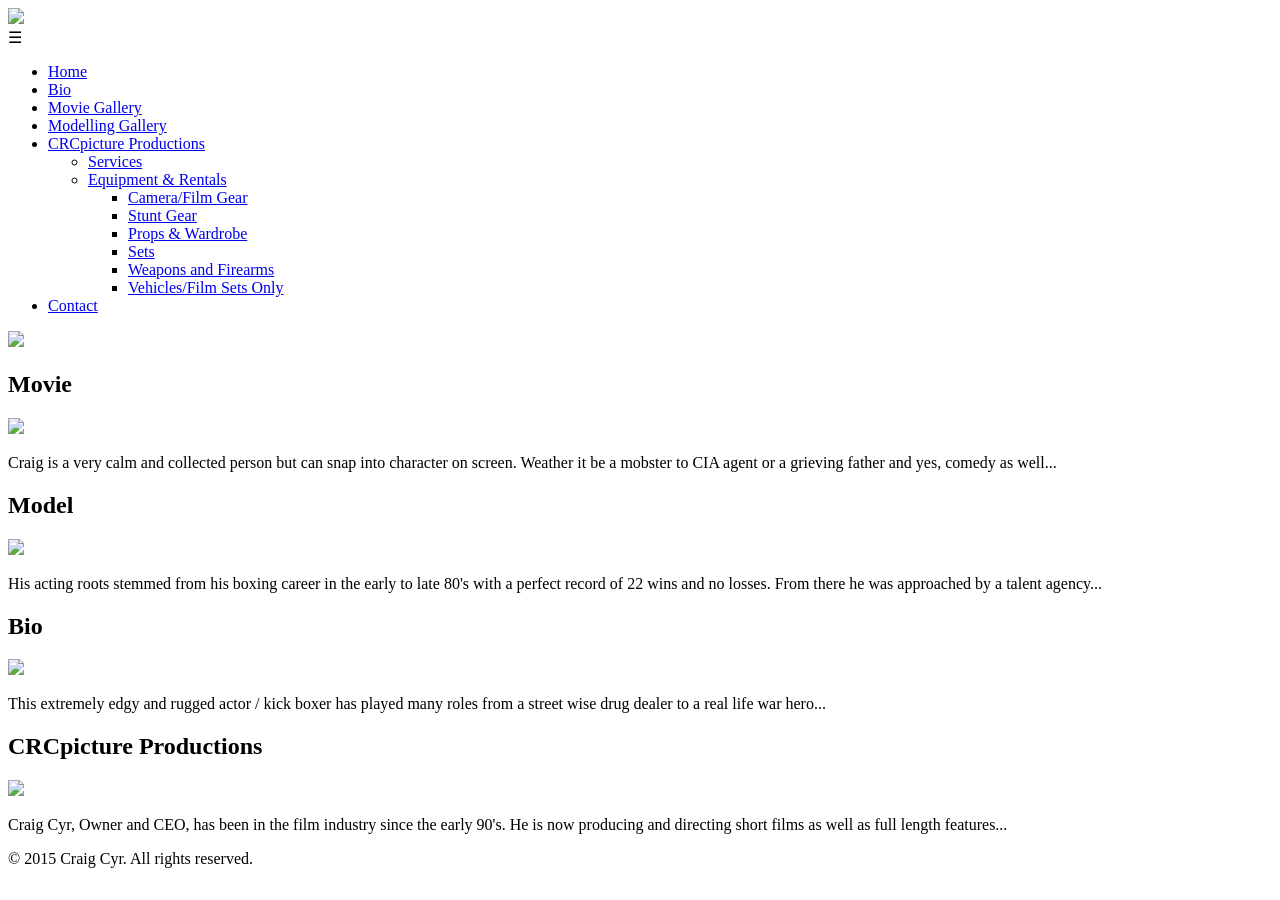
==== index.html @ 8af1f7a8 "Add files via upload" ====
<!doctype html>
<html lang="en">
<head>
  <meta name="viewport" content="width=device-width, initial-scale=1.0" />
  <title>Craig Cyr</title>
  <link rel="stylesheet" type="text/css" href="http://fonts.googleapis.com/css?family=Roboto:300">
  <link type="text/css" rel="stylesheet" href="css/style.css" />
  <link rel="shortcut icon" href="favicon.ico">
</head>

<body>

    <nav>
        <div class="logo"><a href="index.html"><img src="images/craig-logo.webp" /></a></div> 

        <div class="hamburger" id="hamburger">☰</div>
        
        <ul class="menu" id="menu">
            <li><a href="index.html">Home</a></li>
            <li><a href="bio.html">Bio</a></li>
            <li><a href="movie.html">Movie Gallery</a></li>
            <li><a href="model.html">Modelling Gallery</a></li>
            <li class="has-submenu">
                <a href="crcpicture-productions.html">CRCpicture Productions <span class="arrow"></span> </a>
                <ul class="submenu">
                    <li><a href="services.html">Services</a></li>
                    <li class="has-submenu">
                    <a href="equipment-rentals.html">Equipment & Rentals <span class="arrow"></span> </a>
                        <ul class="submenu">
                            <li><a href="equipment-rentals.html#camera-film-gear">Camera/Film Gear</a></li>
                            <li><a href="equipment-rentals.html#stunt-gear">Stunt Gear</a></li>
                            <li><a href="equipment-rentals.html#props-wardrobe">Props & Wardrobe</a></li>
                            <li><a href="equipment-rentals.html#sets">Sets</a></li>
                            <li><a href="equipment-rentals.html#film-weapons">Weapons and Firearms</a></li>
                            <li><a href="equipment-rentals.html#vehicles-film-sets">Vehicles/Film Sets Only</a></li>
                        </ul>
                    </li>
                </ul>
            </li>
            <li><a href="contact.html">Contact</a></li>
        </ul>
    </nav>

    <div class="banner"><img src="images/banner.webp" /></div> 
    <div class="container">
        <div> 
            <h2>Movie</h2>
            <a href="movie.html"><img src="images/movie-thumb.webp" width="372" /></a>
            <p>Craig is a very calm and collected person but can snap into character on screen. Weather it be a mobster to CIA agent or a grieving father and yes, comedy as well...</p>
        </div>
        <div>
            <h2>Model</h2>
            <a href="model.html"><img src="images/model-thumb.webp" width="372" /></a>
            <p>His acting roots stemmed from his boxing career in the early to late 80's with a perfect record of 22 wins and no losses. From there he was approached by a talent agency...</p>
        </div>
        <div>
            <h2>Bio</h2>
            <a href="bio.html"><img src="images/bio-thumb.webp" width="372" /></a>
            <p>This extremely edgy and rugged actor / kick boxer has played many roles from a street wise drug dealer to a real life war hero...</p>
        </div>
        <div>
            <h2>CRCpicture Productions</h2>
            <a href="crcpicture-productions.html"><img src="images/crc-thumb.webp" width="372" /></a>
            <p>Craig Cyr, Owner and CEO, has been in the film industry since the early 90's. He is now producing and directing short films as well as full length features...</p>
        </div>
    </div>

    <footer>
      	&copy; 2015 Craig Cyr. All rights reserved.   
    </footer>

    
<script type="text/javascript" src="js/nav.js"></script>

</body>
</html>
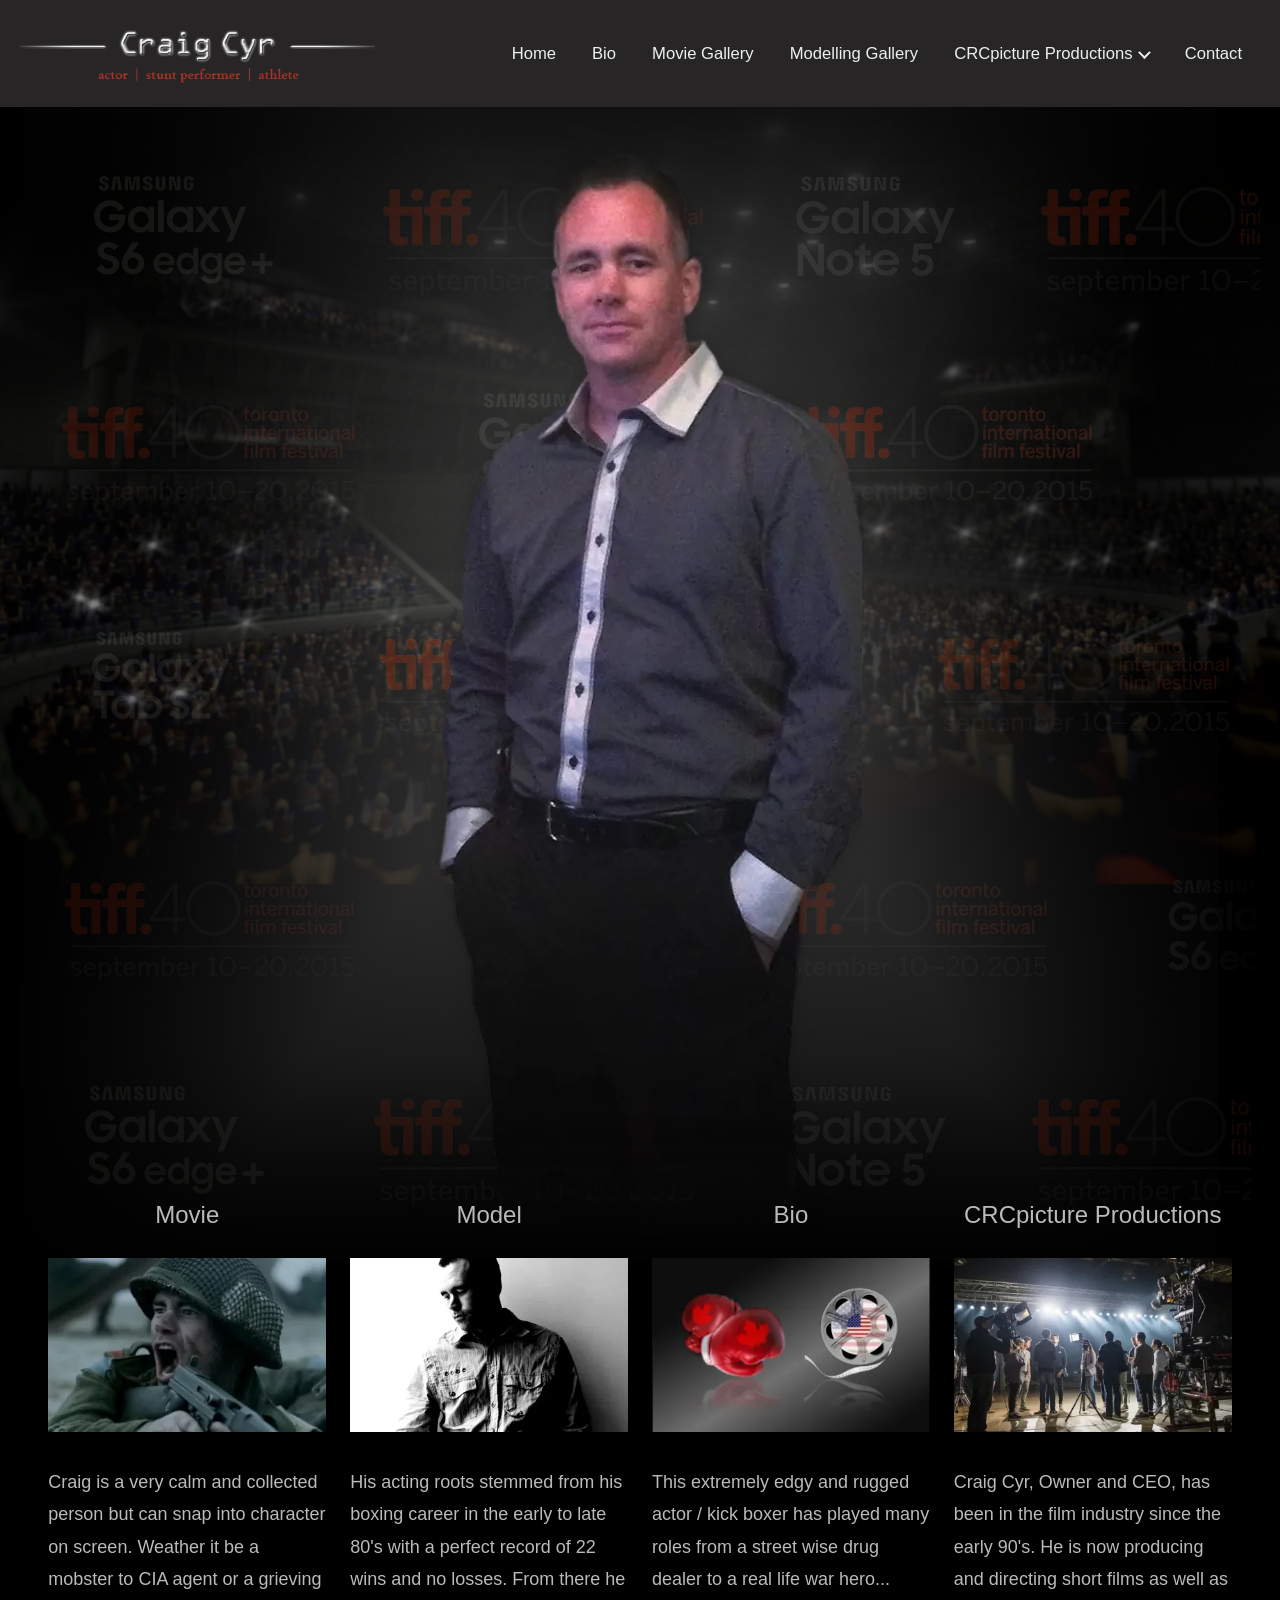
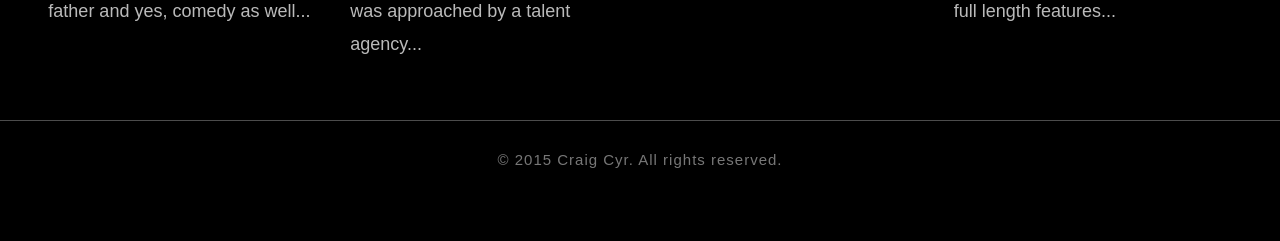
==== commit e3078a71: "Add files via upload" ====
--- a/index.html
+++ b/index.html
@@ -45,22 +45,22 @@
     <div class="container">
         <div> 
             <h2>Movie</h2>
-            <a href="movie.html"><img src="images/movie-thumb.webp" width="372" /></a>
+            <a href="movie.html"><div class="intro-container"><img src="images/movie-thumb.webp" width="372" /></div></a>
             <p>Craig is a very calm and collected person but can snap into character on screen. Weather it be a mobster to CIA agent or a grieving father and yes, comedy as well...</p>
         </div>
         <div>
             <h2>Model</h2>
-            <a href="model.html"><img src="images/model-thumb.webp" width="372" /></a>
+            <a href="model.html"><div class="intro-container"><img src="images/model-thumb.webp" width="372" /></div></a>
             <p>His acting roots stemmed from his boxing career in the early to late 80's with a perfect record of 22 wins and no losses. From there he was approached by a talent agency...</p>
         </div>
         <div>
             <h2>Bio</h2>
-            <a href="bio.html"><img src="images/bio-thumb.webp" width="372" /></a>
+            <a href="bio.html"><div class="intro-container"><img src="images/bio-thumb.webp" width="372" /></div></a>
             <p>This extremely edgy and rugged actor / kick boxer has played many roles from a street wise drug dealer to a real life war hero...</p>
         </div>
         <div>
             <h2>CRCpicture Productions</h2>
-            <a href="crcpicture-productions.html"><img src="images/crc-thumb.webp" width="372" /></a>
+            <a href="crcpicture-productions.html"><div class="intro-container"><img src="images/crc-thumb.webp" width="372" /></div></a>
             <p>Craig Cyr, Owner and CEO, has been in the film industry since the early 90's. He is now producing and directing short films as well as full length features...</p>
         </div>
     </div>
--- a/css/style.css
+++ b/css/style.css
@@ -0,0 +1,519 @@
+* { margin: 0; padding: 0; box-sizing: border-box; font-family: 'Roboto', sans-serif; }
+body {
+    background-color:#000; 
+    background-image: url(../images/boxing-stage.png);
+	background-repeat:no-repeat;
+	background-attachment:fixed;
+	background-position: center center;
+}
+
+/*Start CSS for navigation*/
+nav { background: #272525; padding: 20px; position: sticky; top: 0; display: flex; justify-content: space-around; z-index: 1000; } 
+.logo img { width: 80%; }
+
+.menu { list-style: none; display: flex; align-items: center; }
+.menu li { padding: 15px 25px; cursor: pointer; transition: all 0.3s ease; position: relative; }
+.menu li a { color: #ecf0f1; text-decoration: none; font-size: 18px; display: block; white-space: nowrap; } /*the text won't wrap*/
+
+.menu li:hover { background: #1c1c1c; }
+.menu li:hover > a { color: #cc3300; }
+
+.has-submenu { position: relative; }
+
+.submenu { position: absolute; top: 100%; left: 0; background: #171717; list-style: none; min-width: 255px; display: none; box-shadow: 0 5px 15px rgba(0,0,0,0.3); border-radius: 5px; }
+
+.menu li:hover > .submenu { display: block; animation: fadeIn 0.3s ease; }
+
+.submenu li { padding: 12px 25px; border-bottom: 1px solid rgba(100, 100, 100, 0.3); position: relative; }
+.submenu li:last-child { border-bottom: none; }
+
+.submenu li:hover { background: #1c1c1c; }
+.submenu li:hover > a { color: #e39a09; }
+
+.submenu .submenu { top: 0; left: -100%; } 
+
+.submenu .submenu li:hover > a { color: #f1c40f; }
+
+.menu li::after { content: ''; position: absolute; bottom: 0; left: 0; width: 0; height: 1px; background: #cc3300; transition: width 0.3s ease; }
+.menu li:hover::after { width: 100%; }
+
+.arrow {
+  width: 0.55em;
+  height: 0.55em;
+  display: inline-block;
+  vertical-align: middle;
+  border-left: 0.15em solid currentColor;
+  border-bottom: 0.15em solid currentColor;
+  transform: rotate(-45deg);
+  margin-top: -0.25em;
+  margin-left:  0.15em;
+  transition: transform 100ms ease-in-out;
+}
+
+.menu > li:hover > a > .arrow,
+.submenu > li:hover > a > .arrow {
+  transform: rotate(225deg);
+  margin-top:0;
+}
+
+.hamburger {
+    display: none;
+    font-size: 36px;
+    color: #ccc;
+    cursor: pointer;
+    margin-right: 18px;
+    margin-top: -5px;
+}
+
+
+.banner {
+    margin: 0 auto;
+    width: 100%;
+    max-width: 1240px;
+}
+
+.banner img {
+    width: 100%;
+    display: block;
+}
+
+.container { 
+    display: flex; 
+    justify-content: center; 
+    flex-wrap: wrap; 
+    gap: 30px; 
+    width: 100%; 
+    max-width: 1600px; 
+    margin: 0 auto; 
+    padding: 0 24px;
+    color: white; 
+    margin-top: -60px;
+}
+
+.container > div { width: calc(92%/4); }
+/* .container > div img { width: 100%; display: block; } */
+
+.intro-container {
+  width: 100%;
+  overflow: hidden; 
+}
+
+.intro-container img {
+  width: 100%;
+  height: 100%;
+  object-fit: cover; 
+  transition: transform 0.5s ease; 
+}
+
+.intro-container:hover img {
+  transform: scale(1.15); 
+}
+
+.title { max-width: 1600px; margin: 0 auto; padding: 16px 48px; } 
+.wrapper { max-width: 1600px; margin: 0 auto; background: linear-gradient(rgba(0,0,0,0.4)); padding: 30px 48px; display: flex; flex-wrap: wrap; }
+
+h1 {
+	text-align: left;
+	font-size: clamp(1.5rem, 3.6vw, 2.625rem);
+	font-weight:300;
+    color: #bababa;
+	line-height:1.3;
+    margin-top: 36px;
+}
+
+h2 {
+	text-align:center;
+	font-size: clamp(1.5rem, 3.5vw, 2rem);
+	font-weight:300;
+	line-height:1.3;
+	padding-bottom:10%;
+    color: #bababa;
+}
+p {
+	margin-top:30px;
+	line-height: 1.8;
+    color: #bababa;
+    font-size: clamp(1rem, 0.929rem + 0.36vw, 1.125rem);
+}
+
+.l-thumb {
+    flex: 1;
+    margin-right: 42px;
+}
+.r-content { flex: 5; }
+.r-content ul {
+	list-style-type: circle;
+    padding-left: 40px;
+    margin-top: 30px;
+	line-height: 1.8;
+    color: #bababa;
+    font-size: clamp(1rem, 0.929rem + 0.36vw, 1.125rem);
+}
+.r-content ul li { padding-left: 16px; } 
+
+.contact-l { flex: 1; margin-bottom: 36px; }
+.contact-r { flex: 1; margin-left: 5%; }
+
+.cap {
+	float:left; 
+	width:42px; 
+	height:60px;
+	font-size: 60px; 
+	line-height:110%;
+}
+
+.dot {
+	height:1px; 
+	background-image:url(../images/dot.gif); 
+	background-repeat:x; 
+	margin:24px 0px;
+}
+
+.accordion {
+  background: linear-gradient(rgba(50, 50, 50, 0.5));
+  color: #e39a09;
+  cursor: pointer;
+  padding: 18px;
+  width: 100%;
+  border: none;
+  text-align: left;
+  outline: none;
+  font-size: 18px;
+  transition: 0.4s;
+  border-bottom: 1px solid #333;
+}
+
+.active, .accordion:hover {
+  background-color: #252525; 
+}
+
+.accordion:after {
+  content: '\25BC';
+  font-family: 'Roboto', sans-serif; 
+  font-size: 16px; 
+  color: #e39a09;
+  float: right;
+  margin-left: 5px;
+}
+
+.active:after {
+  content: '\25B2'; 
+}
+
+.panel {
+    padding: 0 18px;
+    background: linear-gradient(rgba(0,0,0,0.3));
+    max-height: 0;
+    overflow: hidden;
+    transition: max-height 0.4s ease-out;
+}
+.panel p { margin: 16px 0; font-size: 15px; padding: 0 24px; }
+
+.content {
+    display: grid;
+    grid-template-columns: 12fr 3fr 1fr;
+    white-space: wrap;
+    font-size: clamp(0.95rem, 1.8vw, 1.125rem);
+    color: #bcbcbc;
+    font-weight: 300;
+    line-height: 1.6;
+    text-align: left;
+    border-bottom: 1px solid rgba(100, 100, 100, 0.4);
+    padding: 10px 24px;
+    width: 100%;
+    box-sizing: border-box;
+}
+.content > div:first-child { margin-right: 10%; }
+.content > div:last-child { white-space: nowrap; }
+
+.content:first-child {
+    color: #f1c40f;
+    border-bottom: 1px solid #5d4e12;
+}
+
+#overlay {
+  position: fixed;
+  display: none;
+  width: 100%;
+  height: 100%;
+  top: 0;
+  left: 0;
+  right: 0;
+  bottom: 0;
+  background-color: rgba(0,0,0,0.8);
+  z-index: 2;
+  cursor: pointer;
+}
+
+.legal {
+  position: absolute;
+  top: 50%;
+  left: 50%;
+  transform: translate(-50%,-50%);
+  -ms-transform: translate(-50%,-50%);
+  padding: 48px 60px;
+  max-width: 1400px;
+  width: 100%;
+  max-height: 85vh; 
+  overflow-y: auto;
+}
+.legal p { color: #bbb; font-size: 1rem; }
+.legal ul {
+    list-style-type: disc;
+    padding-left: 40px;
+	line-height: 2;
+    color: #bbb;
+    font-size: 1rem;
+}
+.legal ul li { padding-left: 16px; }
+
+
+/*CSS for the contact form and telephone number*/
+    form {
+		background:linear-gradient(rgba(120, 120, 120, 0.5));
+		padding: 32px 36px;
+		text-align: left;
+	}	
+	label { 
+		display:block;
+		color: #ccc;
+        font-size: 18px;
+	}
+	label::after { 
+		content: " *"; 
+		color:red; 
+	}
+	input[type=text], select {
+		width: 100%;
+		padding: 12px;
+		margin:10px 0 24px 0;
+        font-size: 16px;
+		box-sizing: border-box;
+	}
+	input[type=submit] {
+		background-color: #212121;
+		color: white;
+		font-size:18px;
+		padding: 12px 36px;
+		margin: 10px 0;
+		border: none;
+		cursor: pointer;
+	}
+	input[type=submit]:hover {
+		background-color: #a51a32;
+	}
+	textarea {
+		width: 100%;
+		height:150px;
+		padding: 12px;
+		margin:10px 0 24px 0;
+        font-size: 16px;
+		box-sizing: border-box;
+	}
+	
+	select {
+    /* Standard property for modern browsers */
+    appearance: none;
+    -webkit-appearance: none; /* For Chrome, Safari, and Edge */
+    -moz-appearance: none;    /* For Firefox */
+    padding-right: 1em;
+    font-size: 15px;
+	}
+
+	/* For Internet Explorer 10 and 11 */
+	select::-ms-expand {
+		display: none;
+	}
+	.custom-select-wrapper {
+		position: relative;
+		display: inline-block; /* Adjust as needed */
+		overflow: hidden; /* Helps hide any residual default styles */
+	}
+	.custom-select-wrapper::after {
+		content: "";
+		position: absolute;
+		top: 42%;
+		right: 16px; /* Position from the right */
+		transform: translateY(-42%); /* Vertically center the arrow */
+		/* Create a downward-pointing triangle */
+		width: 0;
+		height: 0;
+		border-left: 6px solid transparent;
+		border-right: 6px solid transparent;
+		border-top: 6px solid #999; /* Color of the arrow */
+		pointer-events: none; /* Allows clicks to pass through the arrow to the select element */
+	}
+
+    .tel,.tel:visited { /*for small screens */   
+        /* display:block;  */
+        color: #bababa; 
+        text-decoration:none; 
+    } 
+
+    .tel:hover,.tel:focus { 
+        color: #bababa;
+    } 
+
+    @media screen and (min-width: 28.5em) { /* for larger screens */ 
+    .tel,.tel:visited { 
+        background:none; 
+        cursor:default; 
+    } 
+    .tel,.tel:focus { color: #bababa; } 
+    }
+
+footer {
+	border-top:1px solid #4c4c4c;
+	height:60px;
+	text-align:center;
+	font-size:15px;
+	letter-spacing:1px;
+	padding:30px 0px;
+	color:#777;
+	max-width: 1600px; 
+	margin: 60px auto;
+}
+
+
+@media screen and (min-width: 1025px) and (max-width: 1500px) {
+    .menu li { padding: 12px 18px; }
+    .menu li a { font-size: 1.3vw; }
+    .logo img { width: 75%; }
+    .container { padding: 0 36px; gap: 24px; }
+    h1 { font-size: 1.8vw; }
+    h2 { font-size: 1.5rem; } 
+}  
+
+@media screen and (min-width: 550px) and (max-width: 1024px) {
+    .container { gap: 24px; padding: 0 20px; margin-top: -50px; }
+    .container > div { width: calc(90%/2); padding: 0 10px; margin-bottom: 12px; }
+    .wrapper { padding: 24px 48px; }
+    h1 { margin-top: 24px; }
+    .l-thumb { flex: auto; width: 100%; text-align: center; margin-bottom: 30px; margin-right: 0; }
+    .content { grid-template-columns: 8fr 3fr 3fr; text-align: center; }
+    .content > div:first-child { text-align: left; }
+    .contact-r { flex: auto; width: 100%; margin: 0; }
+}
+
+@media screen and (max-width: 549px) {
+    body { background-color: #0c0c0c; background-image:none; } 
+    .hamburger { font-size: 28px; margin-right: 8px; }
+    .container { margin-top: -30px; }
+    .container > div { width: 100%; padding: 0 6%; }
+    .title { padding-top: 16px; padding-bottom: 5px; padding-left: 36px; }
+    h1 { margin-top: 18px; text-align: center; }
+    .wrapper { padding: 24px 34px; background:none; }
+    .l-thumb { flex: auto; width: 100%; text-align: center; margin-bottom: 30px; margin-right: 0; }
+    .l-thumb img { width: 65%; }
+    .contact-r { margin: 0; }
+    form { padding: 24px; }
+    textarea { height: 200px; }
+    .cap { width: 64px; font-size: 95px; line-height: 95%; }
+    .accordion { padding: 12px; }
+    .panel { padding: 0 12px; }
+    .panel p { padding: 0; }
+    .content { grid-template-columns: 3fr 1fr 1fr; padding: 8px 0; text-align: center; }
+    .content:first-child { font-size: 1rem; }
+    .content > div:first-child { text-align: left; }
+    .content > div:last-child { white-space: wrap; }
+    .legal { padding: 48px 24px; }
+    .legal ul { padding-left: 16px; }
+    .legal ul li { padding-left: 12px; }
+    footer { color: #999; }
+}
+
+
+/*CSS for mobile menu*/
+@media (max-width: 1024px) {
+
+    nav {
+        justify-content: space-between;
+        align-items: center;
+        padding: 15px 20px;
+    }
+
+    .logo img {
+        width: 70%;
+    }
+
+    .hamburger {
+        display: block;
+        z-index: 2000;
+    }
+
+    .menu {
+        position: fixed;
+        top: 0;
+        right: -100%;
+        width: 100%;
+        height: 100vh;
+        background: #111;
+        flex-direction: column;
+        align-items: flex-start;
+        padding-top: 100px;
+        transition: right 0.4s ease;
+        overflow-y: auto;
+    }
+
+    .menu.active {
+        right: 0;
+    }
+
+    .menu li {
+        width: 100%;
+        padding: 0;
+        border-bottom: 1px solid rgba(100, 100, 100, 0.3);
+    }
+
+    .menu li a {
+        padding: 18px 36px;
+        width: 100%;
+    }
+
+    /* Mobile submenus */
+    .submenu {
+        position: static;
+        display: none;
+        width: 100%;
+        box-shadow: none;
+        border-radius: 0;
+        background: #1c1c1c;
+    }
+
+    .submenu.active {
+        display: block;
+    }
+
+    .submenu .submenu {
+        left: 0;
+    }
+
+    .has-submenu > a {
+        display: flex;
+        justify-content: space-between;
+        align-items: center;
+    }
+
+    /* Keep hover effect consistent */
+    .menu li a:hover {
+        background: #212121;
+        color: #cc3300;
+    }
+
+    .submenu li a:hover {
+        background: #212121;
+        color: #e39a09;
+    }
+
+    .submenu .submenu li:hover > a { 
+        background: #212121;
+        color: #f1c40f; 
+    }
+
+    /* Nested submenu spacing */
+    .submenu .submenu li a {
+        padding-left: 45px;
+    }
+
+}
+
